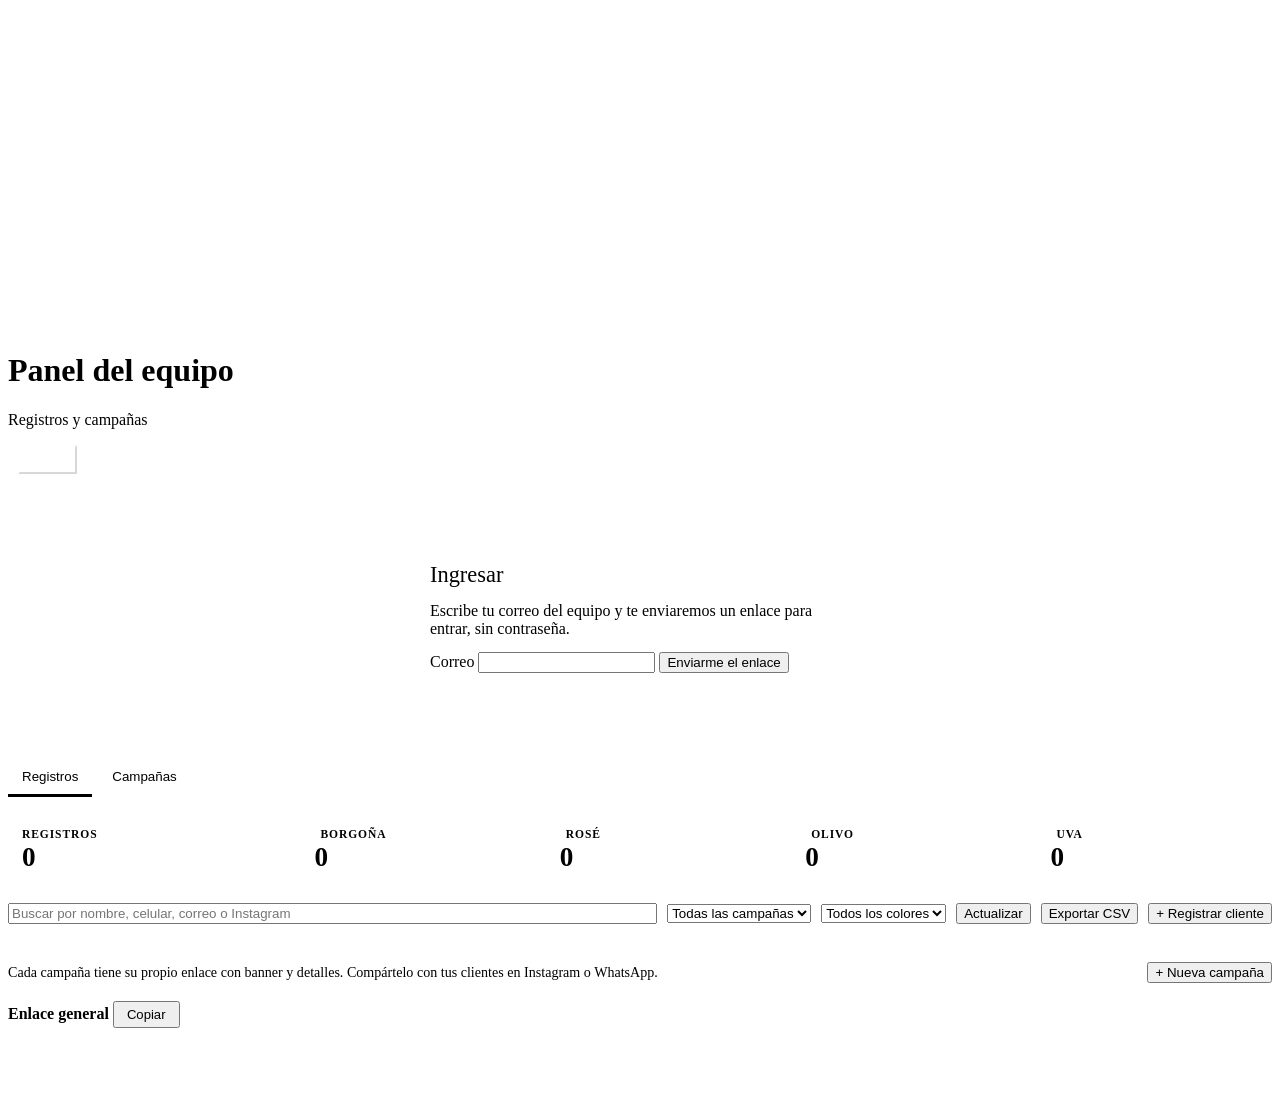
==== web/equipo/index.html @ 11a57d4a "Sitio de registro con campañas: formulario público y panel del equipo sobre Supabase Co-Authored-By:" ====
<!doctype html>
<html lang="es">
<head>
<meta charset="utf-8">
<meta name="viewport" content="width=device-width, initial-scale=1, viewport-fit=cover">
<meta name="robots" content="noindex">
<title>Panel Megalücuma</title>
<meta name="theme-color" content="#4c1825">
<link rel="icon" href="/assets/logo-blanco.png">
<link rel="preconnect" href="https://fonts.googleapis.com">
<link rel="preconnect" href="https://fonts.gstatic.com" crossorigin>
<link rel="stylesheet" href="https://fonts.googleapis.com/css2?family=Fraunces:opsz,wght@9..144,500;9..144,600&family=Nunito:wght@400;600;700;800&display=swap">
<link rel="stylesheet" href="/assets/estilos.css">
<style>
.brand-row .grow { flex: 1; min-width: 0; }
.brand-row .who { display: flex; gap: 10px; align-items: center; font-size: .85rem; color: #ead3cd; flex-wrap: wrap; }
.brand-row .who button { background: transparent; color: #fff; border-color: rgba(255,255,255,.45); padding: 5px 14px; font-size: .85rem; }
main.wrap { display: grid; gap: 20px; padding-block: 22px 48px; }

.login { max-width: 420px; margin: 40px auto; background: var(--surface); border: 1px solid var(--line); border-radius: 18px; padding: 26px; display: grid; gap: 14px; }
.login h2 { font-family: var(--f-display); font-weight: 500; margin: 0; font-size: 1.4rem; }
.login p { margin: 0; color: var(--muted); }

.tabs { display: flex; gap: 6px; border-bottom: 1px solid var(--line); }
.tabs button { border: none; border-radius: 0; background: transparent; padding: 10px 14px; color: var(--muted); border-bottom: 3px solid transparent; margin-bottom: -1px; }
.tabs button[aria-selected="true"] { color: var(--ink); border-bottom-color: var(--accent); }

.summary { display: grid; grid-template-columns: 1.2fr repeat(4, 1fr); gap: 10px; }
.stat { background: var(--surface); border: 1px solid var(--line); border-radius: var(--radius); padding: 12px 14px; display: grid; gap: 2px; min-width: 0; }
.stat .k { font-size: .72rem; text-transform: uppercase; letter-spacing: .08em; color: var(--muted); font-weight: 800; display: flex; align-items: center; gap: 6px; }
.stat .v { font-family: var(--f-display); font-size: 1.7rem; font-weight: 600; font-variant-numeric: tabular-nums; }
.stat.total { background: var(--chip); border-color: transparent; }
@media (max-width: 720px) { .summary { grid-template-columns: repeat(2, 1fr); } .stat.total { grid-column: 1 / -1; } }

.toolbar { display: flex; flex-wrap: wrap; gap: 10px; align-items: center; }
.toolbar .search { flex: 1 1 220px; min-width: 0; }
.toolbar select { width: auto; max-width: 100%; }
.count-line { color: var(--muted); font-size: .88rem; margin: 0; }

.list { display: grid; gap: 10px; }
.card {
  display: grid; grid-template-columns: 6px minmax(0, 1.4fr) minmax(0, 1fr) minmax(0, 1.2fr) auto; gap: 14px; align-items: center;
  background: var(--surface); border: 1px solid var(--line); border-radius: var(--radius); padding: 12px 14px 12px 0; overflow: hidden;
}
.card .stripe { align-self: stretch; margin-block: -12px; }
.card .name { font-weight: 800; font-size: 1.02rem; overflow-wrap: anywhere; }
.card .sub { color: var(--muted); font-size: .86rem; overflow-wrap: anywhere; }
.chips { display: flex; flex-wrap: wrap; gap: 6px; }
.chip { background: var(--chip); border-radius: 999px; padding: 2px 10px; font-size: .78rem; font-weight: 700; white-space: nowrap; display: inline-flex; align-items: center; gap: 4px; }
.chip.new { background: var(--accent); color: var(--accent-ink); }
.card .actions { display: flex; gap: 6px; flex-wrap: wrap; }
.card .actions button, .card .actions a { padding: 6px 14px; font-size: .85rem; }
@media (max-width: 760px) {
  .card { grid-template-columns: 6px minmax(0, 1fr); padding-right: 14px; }
  .card > :not(.stripe) { grid-column: 2; }
  .card .stripe { grid-row: 1 / span 4; }
}
.empty { text-align: center; padding: 40px 16px; background: var(--surface); border: 1px dashed var(--line); border-radius: var(--radius); display: grid; gap: 10px; justify-items: center; }
.empty h2 { font-family: var(--f-display); font-weight: 500; margin: 0; font-size: 1.35rem; }
.empty p { margin: 0; color: var(--muted); max-width: 48ch; }

.camp { grid-template-columns: 120px minmax(0, 1.5fr) minmax(0, 1fr) auto; padding: 12px 14px; }
.camp .thumb { width: 120px; aspect-ratio: 4 / 3; border-radius: 10px; object-fit: cover; background: var(--chip); display: block; }
.camp .link { font-family: ui-monospace, Menlo, Consolas, monospace; font-size: .8rem; color: var(--muted); overflow-wrap: anywhere; }
.btnlink { display: inline-flex; align-items: center; border: 1px solid var(--line); border-radius: 999px; color: var(--ink); text-decoration: none; font-weight: 700; }
.estado { font-weight: 800; font-size: .8rem; }
.estado.on { color: #3f7a3a; } .estado.off { color: var(--muted); }
@media (prefers-color-scheme: dark) { .estado.on { color: #9fd18f; } }
@media (max-width: 760px) { .camp { grid-template-columns: 1fr; } .camp .thumb { width: 100%; aspect-ratio: 16 / 9; } }

dialog { border: none; border-radius: 18px; padding: 0; width: min(680px, calc(100vw - 32px)); background: var(--surface); color: var(--ink); max-height: calc(100vh - 32px); }
dialog::backdrop { background: rgba(30, 10, 16, .55); }
.dlg-head { background: var(--borgona); color: #fff; padding: 16px 22px; display: flex; justify-content: space-between; align-items: center; gap: 12px; position: sticky; top: 0; z-index: 1; }
.dlg-head h2 { margin: 0; font-family: var(--f-display); font-weight: 500; font-size: 1.3rem; }
.dlg-head button { background: transparent; color: #fff; border-color: rgba(255,255,255,.4); padding: 4px 12px; }
form.fields { display: grid; grid-template-columns: 1fr 1fr; gap: 14px; padding: 20px 22px; }
@media (max-width: 560px) { form.fields { grid-template-columns: 1fr; } }
.dlg-foot { display: flex; justify-content: space-between; gap: 10px; flex-wrap: wrap; grid-column: 1 / -1; }
.dlg-foot .right { display: flex; gap: 8px; margin-left: auto; }
.hint { font-size: .82rem; color: var(--muted); margin: 0; }
.banner-prev { width: 100%; aspect-ratio: 16 / 9; object-fit: cover; border-radius: 12px; background: var(--chip); display: block; }
.check { display: flex; gap: 8px; align-items: center; font-weight: 700; }
.check input { width: 18px; height: 18px; accent-color: var(--borgona); }
.readonly-box { grid-column: 1 / -1; font-size: .85rem; color: var(--muted); background: var(--chip); border-radius: 10px; padding: 10px 12px; }
</style>
</head>
<body>
<header class="brand">
  <div class="wrap brand-row">
    <img class="logo" src="/assets/logo-blanco.png" alt="Megalücuma">
    <div class="grow">
      <h1>Panel del equipo</h1>
      <p>Registros y campañas</p>
    </div>
    <div class="who" id="who" hidden><span id="who-email"></span><button type="button" id="btn-salir">Salir</button></div>
  </div>
</header>

<main class="wrap">
  <div id="notice" class="notice" hidden></div>

  <!-- Ingreso -->
  <section class="login" id="v-login" hidden>
    <h2>Ingresar</h2>
    <p>Escribe tu correo del equipo y te enviaremos un enlace para entrar, sin contraseña.</p>
    <form id="f-login" class="field" novalidate>
      <label for="login-email">Correo</label>
      <input id="login-email" type="email" autocomplete="email" required>
      <p class="form-error" id="login-error" hidden></p>
      <button type="submit" class="primary" id="btn-login">Enviarme el enlace</button>
    </form>
    <p id="login-ok" hidden><strong>Revisa tu correo.</strong> Te enviamos un enlace para entrar. Ábrelo en este mismo dispositivo.</p>
  </section>

  <!-- Panel -->
  <section id="v-panel" hidden style="display:grid;gap:20px">
    <div class="tabs" role="tablist">
      <button type="button" role="tab" id="tab-registros" aria-selected="true">Registros</button>
      <button type="button" role="tab" id="tab-campanas" aria-selected="false">Campañas</button>
    </div>

    <div id="p-registros" style="display:grid;gap:18px">
      <section class="summary" aria-label="Resumen">
        <div class="stat total"><span class="k" id="s-total-k">Registros</span><span class="v" id="s-total">0</span></div>
        <div class="stat"><span class="k"><span class="dot" style="background:var(--borgona)"></span>Borgoña</span><span class="v" id="s-borgona">0</span></div>
        <div class="stat"><span class="k"><span class="dot" style="background:var(--rose)"></span>Rosé</span><span class="v" id="s-rose">0</span></div>
        <div class="stat"><span class="k"><span class="dot" style="background:var(--olivo)"></span>Olivo</span><span class="v" id="s-olivo">0</span></div>
        <div class="stat"><span class="k"><span class="dot" style="background:var(--uva)"></span>Uva</span><span class="v" id="s-uva">0</span></div>
      </section>
      <div class="toolbar">
        <input id="q" class="search" type="search" placeholder="Buscar por nombre, celular, correo o Instagram" aria-label="Buscar">
        <select id="f-campana" aria-label="Filtrar por campaña"><option value="">Todas las campañas</option></select>
        <select id="f-color" aria-label="Filtrar por color">
          <option value="">Todos los colores</option>
          <option value="borgona">Borgoña</option><option value="rose">Rosé</option><option value="olivo">Olivo</option><option value="uva">Uva</option>
        </select>
        <button type="button" class="ghost" id="btn-refrescar">Actualizar</button>
        <button type="button" class="ghost" id="btn-export">Exportar CSV</button>
        <button type="button" class="primary" id="btn-nuevo">+ Registrar cliente</button>
      </div>
      <p id="count-line" class="count-line" hidden></p>
      <div id="list" class="list"></div>
    </div>

    <div id="p-campanas" style="display:grid;gap:18px" hidden>
      <div class="toolbar">
        <p class="count-line" style="flex:1">Cada campaña tiene su propio enlace con banner y detalles. Compártelo con tus clientes en Instagram o WhatsApp.</p>
        <button type="button" class="primary" id="btn-nueva-camp">+ Nueva campaña</button>
      </div>
      <div class="notice"><strong>Enlace general</strong><span id="link-general" class="camp-link"></span> <button type="button" class="ghost" data-copy-general style="padding:4px 12px;font-size:.82rem">Copiar</button></div>
      <div id="camp-list" class="list"></div>
    </div>
  </section>
</main>

<!-- Ficha de cliente -->
<dialog id="dlg-cliente" aria-labelledby="dc-title">
  <div class="dlg-head"><h2 id="dc-title">Registrar cliente</h2><button type="button" data-close>Cerrar</button></div>
  <form class="fields" id="f-cliente" novalidate>
    <div class="field full"><label for="c-nombre">Nombre y apellido <span class="req">*</span></label><input id="c-nombre" required maxlength="120"></div>
    <div class="field"><label for="c-celular">Celular / WhatsApp</label><input id="c-celular" inputmode="tel" maxlength="30"></div>
    <div class="field"><label for="c-email">Correo</label><input id="c-email" type="email" maxlength="160"></div>
    <div class="field"><label for="c-instagram">Instagram</label><input id="c-instagram" maxlength="60"></div>
    <div class="field"><label for="c-ciudad">Ciudad / distrito</label><input id="c-ciudad" maxlength="120"></div>
    <div class="field"><label for="c-cumple">Cumpleaños</label><input id="c-cumple" type="date"></div>
    <div class="field"><label for="c-canal">¿Cómo nos conoció?</label><select id="c-canal"></select></div>
    <div class="field full"><label for="c-campana">Campaña</label><select id="c-campana"></select></div>
    <div class="field full"><span class="lbl">Color de agenda favorito</span><div class="pills" id="c-color"></div></div>
    <div class="field full"><span class="lbl">Productos que compró</span><div class="pills" id="c-productos"></div></div>
    <div class="field full"><label for="c-notas">Notas internas</label><textarea id="c-notas" maxlength="2000" placeholder="Pedidos especiales, preferencias, seguimiento…"></textarea></div>
    <div class="readonly-box" id="c-meta" hidden></div>
    <p class="form-error field full" id="c-error" hidden></p>
    <div class="dlg-foot">
      <button type="button" class="danger" id="c-borrar" hidden>Eliminar</button>
      <div class="right"><button type="button" class="ghost" data-close>Cancelar</button><button type="submit" class="primary" id="c-guardar">Guardar</button></div>
    </div>
  </form>
</dialog>

<!-- Campaña -->
<dialog id="dlg-camp" aria-labelledby="dk-title">
  <div class="dlg-head"><h2 id="dk-title">Nueva campaña</h2><button type="button" data-close>Cerrar</button></div>
  <form class="fields" id="f-camp" novalidate>
    <div class="field full"><label for="k-titulo">Título <span class="req">*</span></label><input id="k-titulo" maxlength="120" placeholder="Ej. Lanzamiento Agendas 2027"></div>
    <div class="field full"><label for="k-slug">Enlace <span class="req">*</span></label><input id="k-slug" maxlength="60" placeholder="agendas-2027" autocapitalize="off">
      <p class="hint" id="k-slug-hint"></p></div>
    <div class="field full"><label for="k-bajada">Frase corta debajo del título</label><input id="k-bajada" maxlength="300" placeholder="Ej. Regístrate y sé de las primeras en elegir tu color."></div>
    <div class="field full"><span class="lbl">Banner</span>
      <img id="k-banner-prev" class="banner-prev" alt="" hidden>
      <input id="k-banner" type="file" accept="image/jpeg,image/png,image/webp">
      <p class="hint">JPG, PNG o WebP de hasta 5 MB. Se ve mejor en formato vertical (4:5) o cuadrado.</p></div>
    <div class="field full"><label for="k-detalle">Detalles de la campaña</label><textarea id="k-detalle" maxlength="4000" style="min-height:120px" placeholder="Qué incluye, precios, fechas de entrega, sorteo, bases…"></textarea></div>
    <div class="field full"><span class="lbl">Color de la portada</span>
      <div class="pills" id="k-tema">
        <label><input type="radio" name="tema" value="borgona" checked><span class="dot" style="background:var(--borgona)"></span>Borgoña</label>
        <label><input type="radio" name="tema" value="rose"><span class="dot" style="background:var(--rose)"></span>Rosé</label>
        <label><input type="radio" name="tema" value="olivo"><span class="dot" style="background:var(--olivo)"></span>Olivo</label>
        <label><input type="radio" name="tema" value="uva"><span class="dot" style="background:var(--uva)"></span>Uva</label>
      </div></div>
    <div class="field"><label for="k-boton">Texto del botón</label><input id="k-boton" maxlength="40" placeholder="Registrarme"></div>
    <div class="field"><label for="k-cierra">Cierra el</label><input id="k-cierra" type="date"></div>
    <div class="field full"><label for="k-gracias">Mensaje al terminar</label><input id="k-gracias" maxlength="500" placeholder="Ya eres parte de la comunidad Megalücuma…"></div>
    <label class="check field full" for="k-activa"><input type="checkbox" id="k-activa" checked> Campaña activa (visible en su enlace)</label>
    <p class="form-error field full" id="k-error" hidden></p>
    <div class="dlg-foot">
      <button type="button" class="danger" id="k-borrar" hidden>Eliminar campaña</button>
      <div class="right"><button type="button" class="ghost" data-close>Cancelar</button><button type="submit" class="primary" id="k-guardar">Guardar campaña</button></div>
    </div>
  </form>
</dialog>

<div id="toast" class="toast" role="status" hidden></div>

<script src="/assets/config.js"></script>
<script src="/assets/supabase.js"></script>
<script>
const sb = supabase.createClient(MLU_CONFIG.url, MLU_CONFIG.key);
const $ = (s) => document.querySelector(s);
const COLORES = { borgona: ["Borgoña", "var(--borgona)"], rose: ["Rosé", "var(--rose)"], olivo: ["Olivo", "var(--olivo)"], uva: ["Uva", "var(--uva)"] };
const CANALES = ["Instagram", "Página web", "WhatsApp", "Feria / evento", "Parroquia / grupo", "Recomendación", "Otro"];
const PRODUCTOS = ["Agenda", "Journal", "Cuaderno", "Stickers", "Marcadores", "Otro"];
const ORIGEN = location.origin;

let clientes = [], campanas = [], editCliente = null, editCamp = null, bannerFile = null, confirmar = false;

const esc = (s) => String(s ?? "").replace(/[&<>"']/g, (c) => ({ "&": "&amp;", "<": "&lt;", ">": "&gt;", '"': "&quot;", "'": "&#39;" }[c]));
const v = (id) => $("#" + id).value.trim() || null;
function toast(m) { const t = $("#toast"); t.textContent = m; t.hidden = false; clearTimeout(toast.h); toast.h = setTimeout(() => (t.hidden = true), 2600); }
function notice(html) { $("#notice").innerHTML = html; $("#notice").hidden = !html; }
function fecha(iso, opts = { day: "numeric", month: "long" }) { if (!iso) return ""; const [y, m, d] = iso.slice(0, 10).split("-").map(Number); return new Date(y, m - 1, d).toLocaleDateString("es-PE", opts); }
const linkCamp = (c) => `${ORIGEN}/c/${c.slug}`;
async function copiar(texto) {
  try { await navigator.clipboard.writeText(texto); toast("Enlace copiado"); }
  catch { window.prompt("Copia el enlace:", texto); }
}

// ---------- Opciones de formularios ----------
$("#c-canal").innerHTML = '<option value="">Sin indicar</option>' + CANALES.map((c) => `<option>${c}</option>`).join("");
$("#c-color").innerHTML = Object.entries(COLORES).map(([k, [n, c]]) => `<label><input type="radio" name="ccolor" value="${k}"><span class="dot" style="background:${c}"></span>${n}</label>`).join("") + '<label><input type="radio" name="ccolor" value=""> Sin indicar</label>';
$("#c-productos").innerHTML = PRODUCTOS.map((p, i) => `<label><input type="checkbox" id="c-prod-${i}" value="${p}">${p}</label>`).join("");
$("#link-general").textContent = " " + ORIGEN + "/";

// ---------- Sesión ----------
async function arrancar() {
  const { data: { session } } = await sb.auth.getSession();
  if (!session) { mostrarLogin(); return; }
  $("#who").hidden = false; $("#who-email").textContent = session.user.email;
  const { data: eq, error } = await sb.from("equipo").select("email").limit(1);
  if (error || !eq?.length) {
    $("#v-login").hidden = true; $("#v-panel").hidden = true;
    notice(`<strong>Tu correo no tiene acceso</strong>${esc(session.user.email)} no está en la lista del equipo. Pide a quien administra el panel que te agregue y vuelve a entrar.`);
    return;
  }
  notice(""); $("#v-login").hidden = true; $("#v-panel").hidden = false;
  await cargarTodo();
}
function mostrarLogin() { $("#who").hidden = true; $("#v-panel").hidden = true; $("#v-login").hidden = false; }

$("#f-login").addEventListener("submit", async (ev) => {
  ev.preventDefault();
  const email = $("#login-email").value.trim().toLowerCase();
  const err = $("#login-error");
  if (!/^[^\s@]+@[^\s@]+\.[^\s@]+$/.test(email)) { err.textContent = "Escribe un correo válido."; err.hidden = false; return; }
  err.hidden = true; $("#btn-login").disabled = true;
  const { error } = await sb.auth.signInWithOtp({ email, options: { emailRedirectTo: ORIGEN + "/equipo" } });
  $("#btn-login").disabled = false;
  if (error) { err.textContent = error.status === 429 ? "Se enviaron muchos enlaces seguidos. Espera unos minutos e inténtalo otra vez." : "No se pudo enviar el enlace. Inténtalo otra vez."; err.hidden = false; return; }
  $("#f-login").hidden = true; $("#login-ok").hidden = false;
});
$("#btn-salir").addEventListener("click", async () => { await sb.auth.signOut(); location.reload(); });
sb.auth.onAuthStateChange((evt) => { if (evt === "SIGNED_IN" && $("#v-panel").hidden) arrancar(); });

// ---------- Datos ----------
async function cargarTodo() {
  const [k, c] = await Promise.all([
    sb.from("campanas").select("*").order("creado", { ascending: false }),
    sb.from("clientes").select("*").order("creado", { ascending: false }).limit(5000),
  ]);
  if (k.error || c.error) { notice("<strong>No se pudieron cargar los datos</strong>Revisa tu conexión y pulsa Actualizar."); return; }
  campanas = k.data; clientes = c.data;
  const opts = campanas.map((x) => `<option value="${x.id}">${esc(x.titulo)}</option>`).join("");
  const fc = $("#f-campana").value;
  $("#f-campana").innerHTML = '<option value="">Todas las campañas</option><option value="ninguna">Sin campaña (enlace general)</option>' + opts;
  $("#f-campana").value = [...$("#f-campana").options].some((o) => o.value === fc) ? fc : "";
  $("#c-campana").innerHTML = '<option value="">Sin campaña</option>' + opts;
  renderClientes(); renderCampanas();
}
$("#btn-refrescar").addEventListener("click", async () => { await cargarTodo(); toast("Actualizado"); });
document.addEventListener("visibilitychange", () => { if (!document.hidden && !$("#v-panel").hidden) cargarTodo(); });

// ---------- Pestañas ----------
function tab(cual) {
  $("#tab-registros").setAttribute("aria-selected", cual === "r");
  $("#tab-campanas").setAttribute("aria-selected", cual === "k");
  $("#p-registros").hidden = cual !== "r"; $("#p-campanas").hidden = cual !== "k";
}
$("#tab-registros").addEventListener("click", () => tab("r"));
$("#tab-campanas").addEventListener("click", () => tab("k"));

// ---------- Registros ----------
function filtrados() {
  const q = $("#q").value.trim().toLowerCase(), fk = $("#f-campana").value, fc = $("#f-color").value;
  return clientes.filter((c) =>
    (!fk || (fk === "ninguna" ? !c.campana_id : c.campana_id === fk)) && (!fc || c.color === fc) &&
    (!q || [c.nombre, c.celular, c.email, c.instagram, c.ciudad].some((x) => String(x || "").toLowerCase().includes(q))));
}
function renderClientes() {
  const fk = $("#f-campana").value;
  const base = clientes.filter((c) => !fk || (fk === "ninguna" ? !c.campana_id : c.campana_id === fk));
  $("#s-total").textContent = base.length;
  $("#s-total-k").textContent = fk ? "Registros en esta campaña" : "Registros en total";
  for (const k of Object.keys(COLORES)) $("#s-" + k).textContent = base.filter((c) => c.color === k).length;
  const rows = filtrados(), list = $("#list"), cl = $("#count-line");
  if (!clientes.length) {
    cl.hidden = true;
    list.innerHTML = `<div class="empty"><h2>Aún no hay registros</h2><p>Cuando alguien llene el formulario aparecerá aquí, con su campaña, color favorito y datos de contacto. Comparte el enlace desde la pestaña Campañas, o registra a alguien con “+ Registrar cliente”.</p></div>`;
    return;
  }
  cl.hidden = false;
  cl.textContent = rows.length === clientes.length ? `${clientes.length} registros` : `Mostrando ${rows.length} de ${clientes.length} registros`;
  if (!rows.length) { list.innerHTML = `<div class="empty"><h2>Nadie coincide</h2><p>Prueba con otra búsqueda o quita los filtros.</p></div>`; return; }
  const hace7 = Date.now() - 7 * 864e5;
  const nombreCamp = Object.fromEntries(campanas.map((k) => [k.id, k.titulo]));
  list.innerHTML = rows.map((c) => {
    const col = COLORES[c.color];
    const contacto = [c.celular, c.instagram].filter(Boolean).map(esc).join(" · ") || "Sin contacto";
    const lineas = [c.email, c.ciudad].filter(Boolean).map(esc).join(" · ");
    const chips = [
      new Date(c.creado).getTime() > hace7 ? '<span class="chip new">Nuevo</span>' : "",
      c.campana_id && nombreCamp[c.campana_id] ? `<span class="chip">${esc(nombreCamp[c.campana_id])}</span>` : "",
      col ? `<span class="chip"><span class="dot" style="background:${col[1]};width:8px;height:8px"></span>${col[0]}</span>` : "",
      ...(c.productos || []).map((p) => `<span class="chip">${esc(p)}</span>`),
    ].join("");
    return `<article class="card">
      <span class="stripe" style="background:${col ? col[1] : "var(--line)"}"></span>
      <div style="min-width:0"><div class="name">${esc(c.nombre)}</div><div class="sub">${contacto}</div></div>
      <div style="min-width:0"><div class="sub">${lineas}</div><div class="sub">${c.origen === "formulario" ? "Llenó el formulario" : "Registrado por el equipo"} · ${fecha(c.creado, { day: "numeric", month: "short" })}${c.cumple ? " · 🎂 " + fecha(c.cumple) : ""}</div></div>
      <div class="chips">${chips}</div>
      <div class="actions"><button type="button" data-cliente="${c.id}">Ver / editar</button></div>
    </article>`;
  }).join("");
}
["#q", "#f-campana", "#f-color"].forEach((s) => $(s).addEventListener("input", renderClientes));
$("#list").addEventListener("click", (e) => { const id = e.target.closest("[data-cliente]")?.dataset.cliente; if (id) abrirCliente(clientes.find((c) => c.id === id)); });
$("#btn-nuevo").addEventListener("click", () => abrirCliente(null));

function abrirCliente(c) {
  editCliente = c; confirmar = false;
  $("#dc-title").textContent = c ? c.nombre : "Registrar cliente";
  for (const k of ["nombre", "celular", "email", "instagram", "ciudad", "cumple", "canal", "notas"]) $("#c-" + k).value = c?.[k] || "";
  $("#c-campana").value = c?.campana_id || ($("#f-campana").value !== "ninguna" ? $("#f-campana").value : "");
  const r = document.querySelector(`#c-color input[value="${c?.color || ""}"]`); if (r) r.checked = true;
  document.querySelectorAll("#c-productos input").forEach((i) => (i.checked = (c?.productos || []).includes(i.value)));
  $("#c-meta").hidden = !c;
  if (c) $("#c-meta").textContent = `${c.origen === "formulario" ? "Se registró por el formulario" : "Registrado por el equipo"} el ${fecha(c.creado, { day: "numeric", month: "long", year: "numeric" })}. Novedades: ${c.acepta_novedades ? "sí acepta" : "no acepta"}. Uso de datos: ${c.acepta_datos ? "autorizado" : "no indicado"}.`;
  $("#c-error").hidden = true; $("#c-borrar").hidden = !c; $("#c-borrar").textContent = "Eliminar";
  $("#dlg-cliente").showModal();
}
$("#f-cliente").addEventListener("submit", async (ev) => {
  ev.preventDefault();
  const err = $("#c-error"), nombre = v("c-nombre");
  if (!nombre || nombre.length < 2) { err.textContent = "Escribe el nombre del cliente."; err.hidden = false; return; }
  const fila = {
    nombre, celular: v("c-celular"), email: v("c-email"), instagram: v("c-instagram"), ciudad: v("c-ciudad"),
    cumple: v("c-cumple"), canal: v("c-canal"), notas: v("c-notas"), campana_id: v("c-campana"),
    color: document.querySelector("#c-color input:checked")?.value || null,
    productos: [...document.querySelectorAll("#c-productos input:checked")].map((i) => i.value),
  };
  $("#c-guardar").disabled = true;
  const { error } = editCliente
    ? await sb.from("clientes").update(fila).eq("id", editCliente.id)
    : await sb.from("clientes").insert({ ...fila, origen: "equipo" });
  $("#c-guardar").disabled = false;
  if (error) { err.textContent = "No se pudo guardar. Revisa los datos e inténtalo otra vez."; err.hidden = false; return; }
  $("#dlg-cliente").close(); toast(editCliente ? "Cambios guardados" : "Cliente registrado"); cargarTodo();
});
$("#c-borrar").addEventListener("click", async () => {
  if (!confirmar) { confirmar = true; $("#c-borrar").textContent = "¿Seguro? Sí, eliminar"; return; }
  const { error } = await sb.from("clientes").delete().eq("id", editCliente.id);
  if (error) { $("#c-error").textContent = "No se pudo eliminar."; $("#c-error").hidden = false; return; }
  $("#dlg-cliente").close(); toast("Registro eliminado"); cargarTodo();
});

$("#btn-export").addEventListener("click", () => {
  const rows = filtrados();
  const nombreCamp = Object.fromEntries(campanas.map((k) => [k.id, k.titulo]));
  const cols = [["Fecha", (c) => c.creado.slice(0, 10)], ["Nombre", (c) => c.nombre], ["Celular", (c) => c.celular], ["Correo", (c) => c.email],
    ["Instagram", (c) => c.instagram], ["Ciudad", (c) => c.ciudad], ["Cumpleaños", (c) => c.cumple], ["Cómo nos conoció", (c) => c.canal],
    ["Color", (c) => COLORES[c.color]?.[0]], ["Campaña", (c) => nombreCamp[c.campana_id]], ["Productos", (c) => (c.productos || []).join("; ")],
    ["Acepta novedades", (c) => (c.acepta_novedades ? "Sí" : "No")], ["Origen", (c) => c.origen], ["Notas", (c) => c.notas]];
  const cell = (x) => `"${String(x ?? "").replace(/"/g, '""')}"`;
  const csv = "﻿" + [cols.map((c) => cell(c[0])).join(",")].concat(rows.map((r) => cols.map((c) => cell(c[1](r))).join(","))).join("\r\n");
  const a = document.createElement("a");
  a.href = URL.createObjectURL(new Blob([csv], { type: "text/csv;charset=utf-8" }));
  a.download = `registros-megalucuma-${new Date().toISOString().slice(0, 10)}.csv`;
  a.click(); setTimeout(() => URL.revokeObjectURL(a.href), 1000);
});

// ---------- Campañas ----------
function renderCampanas() {
  const el = $("#camp-list");
  if (!campanas.length) {
    el.innerHTML = `<div class="empty"><h2>Crea tu primera campaña</h2><p>Por ejemplo “Lanzamiento Agendas 2027”: sube un banner, escribe los detalles y obtén un enlace propio para compartir en Instagram o WhatsApp.</p></div>`;
    return;
  }
  const hoy = new Date().toISOString().slice(0, 10);
  el.innerHTML = campanas.map((k) => {
    const n = clientes.filter((c) => c.campana_id === k.id).length;
    const vencida = k.cierra && k.cierra < hoy;
    const estado = !k.activa ? '<span class="estado off">Pausada</span>' : vencida ? '<span class="estado off">Cerrada</span>' : '<span class="estado on">● Activa</span>';
    return `<article class="card camp">
      ${k.banner_url ? `<img class="thumb" src="${esc(k.banner_url)}" alt="">` : `<div class="thumb" style="background:${COLORES[k.tema][1]}"></div>`}
      <div style="min-width:0"><div class="name">${esc(k.titulo)}</div><div class="link">${esc(linkCamp(k))}</div><div>${estado}${k.cierra ? ` <span class="sub">· cierra el ${fecha(k.cierra)}</span>` : ""}</div></div>
      <div><div class="stat" style="border:none;padding:0;background:none"><span class="k">Registros</span><span class="v">${n}</span></div></div>
      <div class="actions">
        <button type="button" data-copy="${k.id}">Copiar enlace</button>
        <a class="btnlink" href="/c/${esc(k.slug)}" target="_blank" rel="noopener">Ver página</a>
        <button type="button" data-ver="${k.id}">Ver registros</button>
        <button type="button" data-camp="${k.id}">Editar</button>
      </div>
    </article>`;
  }).join("");
}
$("#camp-list").addEventListener("click", (e) => {
  const t = e.target.closest("button"); if (!t) return;
  const k = campanas.find((x) => x.id === (t.dataset.copy || t.dataset.ver || t.dataset.camp));
  if (!k) return;
  if (t.dataset.copy) copiar(linkCamp(k));
  if (t.dataset.ver) { $("#f-campana").value = k.id; renderClientes(); tab("r"); }
  if (t.dataset.camp) abrirCamp(k);
});
document.querySelector("[data-copy-general]").addEventListener("click", () => copiar(ORIGEN + "/"));
$("#btn-nueva-camp").addEventListener("click", () => abrirCamp(null));

const slugify = (s) => s.normalize("NFD").replace(/[̀-ͯ]/g, "").toLowerCase().replace(/[^a-z0-9]+/g, "-").replace(/^-+|-+$/g, "").slice(0, 60);
let slugTocado = false;
function hintSlug() { const s = $("#k-slug").value; $("#k-slug-hint").textContent = s ? `${ORIGEN}/c/${s}` : ""; }
$("#k-titulo").addEventListener("input", () => { if (!slugTocado && !editCamp) { $("#k-slug").value = slugify($("#k-titulo").value); hintSlug(); } });
$("#k-slug").addEventListener("input", () => { slugTocado = true; $("#k-slug").value = slugify($("#k-slug").value.replace(/-$/, "")) + ($("#k-slug").value.endsWith("-") ? "-" : ""); hintSlug(); });
$("#k-banner").addEventListener("change", () => {
  bannerFile = $("#k-banner").files[0] || null;
  if (bannerFile && bannerFile.size > 5 * 1024 * 1024) { $("#k-error").textContent = "El banner pesa más de 5 MB. Usa una imagen más liviana."; $("#k-error").hidden = false; bannerFile = null; $("#k-banner").value = ""; return; }
  if (bannerFile) { $("#k-banner-prev").src = URL.createObjectURL(bannerFile); $("#k-banner-prev").hidden = false; }
});

function abrirCamp(k) {
  editCamp = k; bannerFile = null; slugTocado = false; confirmar = false;
  $("#dk-title").textContent = k ? "Editar campaña" : "Nueva campaña";
  $("#k-titulo").value = k?.titulo || ""; $("#k-slug").value = k?.slug || ""; $("#k-bajada").value = k?.bajada || "";
  $("#k-detalle").value = k?.detalle || ""; $("#k-boton").value = k?.boton || ""; $("#k-cierra").value = k?.cierra || "";
  $("#k-gracias").value = k?.mensaje_gracias || ""; $("#k-activa").checked = k ? k.activa : true;
  document.querySelector(`#k-tema input[value="${k?.tema || "borgona"}"]`).checked = true;
  $("#k-banner").value = ""; $("#k-banner-prev").hidden = !k?.banner_url; if (k?.banner_url) $("#k-banner-prev").src = k.banner_url;
  $("#k-error").hidden = true; $("#k-borrar").hidden = !k; $("#k-borrar").textContent = "Eliminar campaña";
  hintSlug(); $("#dlg-camp").showModal();
}
$("#f-camp").addEventListener("submit", async (ev) => {
  ev.preventDefault();
  const err = $("#k-error"), fail = (m) => { err.textContent = m; err.hidden = false; $("#k-guardar").disabled = false; };
  const titulo = v("k-titulo"), slug = $("#k-slug").value.replace(/-+$/, "");
  if (!titulo || titulo.length < 2) return fail("Escribe un título para la campaña.");
  if (!slug) return fail("Escribe el enlace de la campaña (solo letras, números y guiones).");
  $("#k-guardar").disabled = true; err.hidden = true;
  let banner_url = editCamp?.banner_url || null;
  if (bannerFile) {
    const ext = { "image/jpeg": "jpg", "image/png": "png", "image/webp": "webp" }[bannerFile.type] || "jpg";
    const path = `${slug}-${Date.now()}.${ext}`;
    const up = await sb.storage.from("banners").upload(path, bannerFile, { contentType: bannerFile.type, cacheControl: "31536000" });
    if (up.error) return fail("No se pudo subir el banner. Prueba con otra imagen.");
    banner_url = sb.storage.from("banners").getPublicUrl(path).data.publicUrl;
  }
  const fila = {
    titulo, slug, bajada: v("k-bajada"), detalle: v("k-detalle"), boton: v("k-boton"), cierra: v("k-cierra"),
    mensaje_gracias: v("k-gracias"), activa: $("#k-activa").checked, banner_url,
    tema: document.querySelector("#k-tema input:checked").value,
  };
  const { error } = editCamp ? await sb.from("campanas").update(fila).eq("id", editCamp.id) : await sb.from("campanas").insert(fila);
  if (error) return fail(error.code === "23505" ? "Ya existe una campaña con ese enlace. Cambia el enlace." : "No se pudo guardar la campaña. Revisa los datos.");
  $("#k-guardar").disabled = false; $("#dlg-camp").close();
  toast(editCamp ? "Campaña actualizada" : "Campaña creada"); cargarTodo();
});
$("#k-borrar").addEventListener("click", async () => {
  if (!confirmar) { confirmar = true; $("#k-borrar").textContent = "¿Seguro? Los registros se conservan"; return; }
  const { error } = await sb.from("campanas").delete().eq("id", editCamp.id);
  if (error) { $("#k-error").textContent = "No se pudo eliminar."; $("#k-error").hidden = false; return; }
  $("#dlg-camp").close(); toast("Campaña eliminada"); cargarTodo();
});

document.querySelectorAll("[data-close]").forEach((b) => b.addEventListener("click", () => b.closest("dialog").close()));
arrancar();
</script>
</body>
</html>
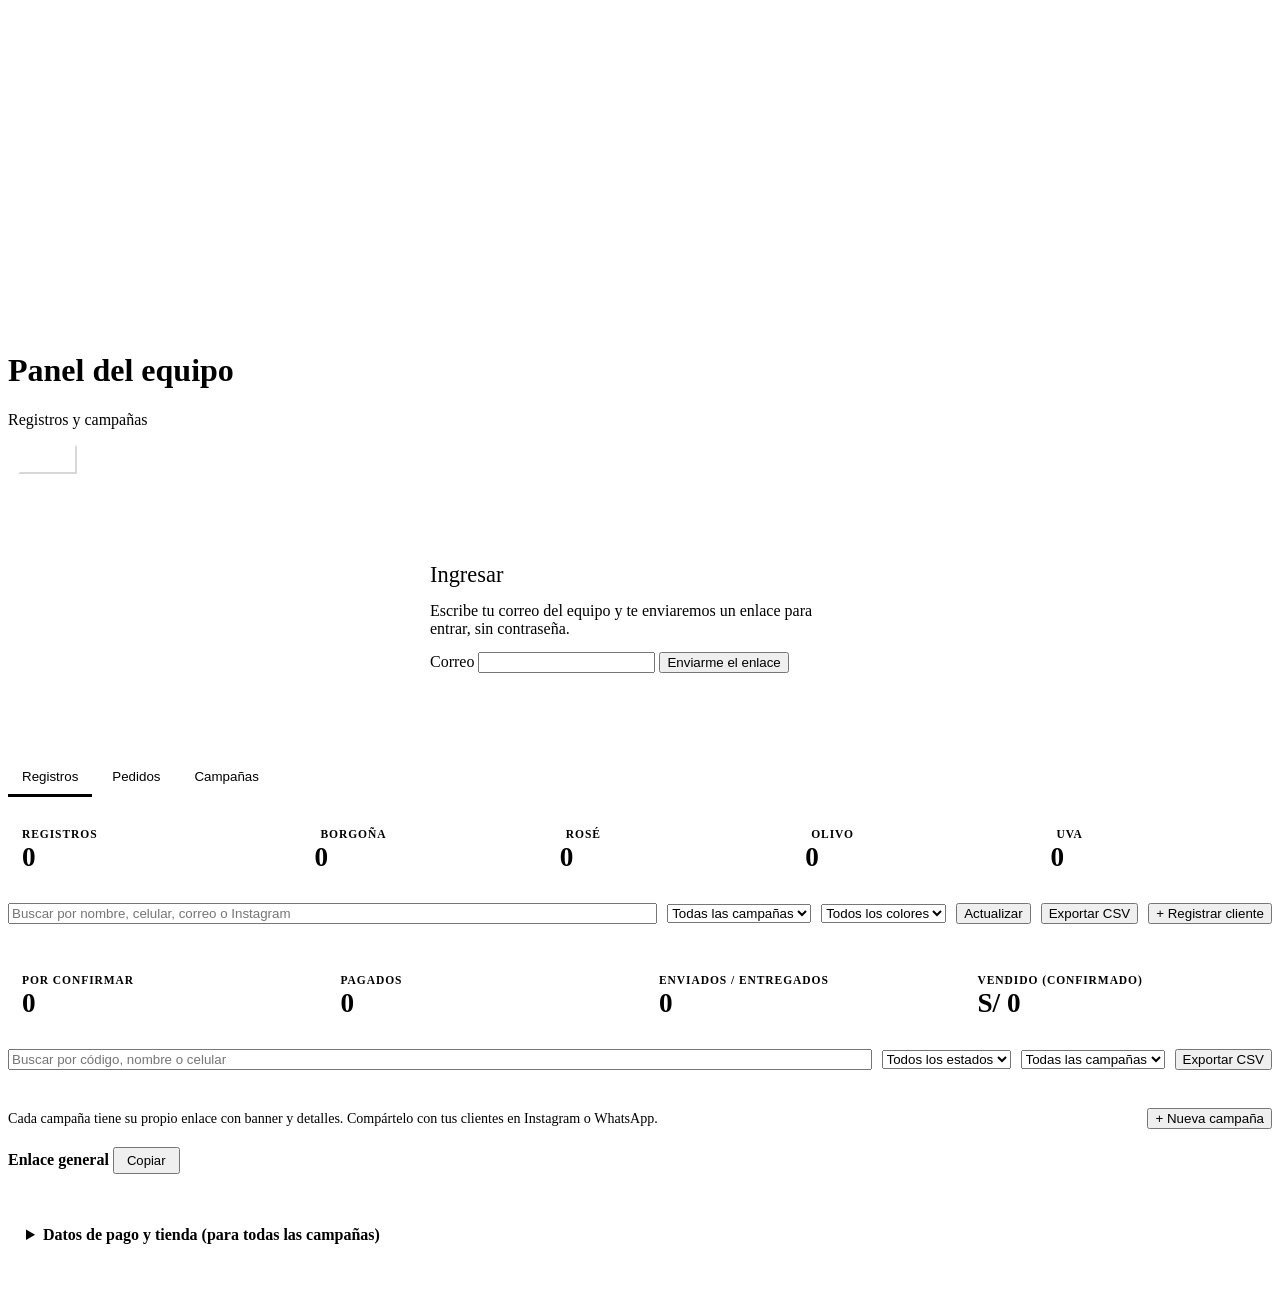
==== commit 414a15a3: "Ventas por Yape/Plin: pedidos con comprobante, productos por campaña, botón a la tienda y pestaña Pe" ====
--- a/web/equipo/index.html
+++ b/web/equipo/index.html
@@ -81,6 +81,23 @@
 .banner-prev { width: 100%; aspect-ratio: 16 / 9; object-fit: cover; border-radius: 12px; background: var(--chip); display: block; }
 .check { display: flex; gap: 8px; align-items: center; font-weight: 700; }
 .check input { width: 18px; height: 18px; accent-color: var(--borgona); }
+.ped { grid-template-columns: 6px minmax(0, 1fr) minmax(0, 1.2fr) auto; }
+.ped .cod { font-family: ui-monospace, Menlo, Consolas, monospace; font-weight: 800; letter-spacing: .08em; }
+.ped .monto { font-family: var(--f-display); font-size: 1.3rem; font-weight: 600; font-variant-numeric: tabular-nums; }
+.ped select { width: auto; padding: 6px 10px; font-weight: 700; }
+.ped .items { font-size: .88rem; overflow-wrap: anywhere; }
+.estado-por_confirmar { background: #b7791f; } .estado-pagado { background: #3f7a3a; } .estado-enviado { background: var(--uva); }
+.estado-entregado { background: var(--olivo); } .estado-cancelado { background: var(--line); }
+.prod-row { display: grid; grid-template-columns: minmax(0, 1fr) 110px auto auto; gap: 8px; align-items: center; }
+.prod-row button { padding: 6px 12px; font-size: .82rem; }
+.prod-row label { font-size: .82rem; font-weight: 700; display: flex; gap: 6px; align-items: center; white-space: nowrap; }
+.prod-row label input { width: auto; }
+@media (max-width: 560px) { .prod-row { grid-template-columns: 1fr 1fr; } }
+.ajustes { background: var(--surface); border: 1px solid var(--line); border-radius: var(--radius); padding: 16px 18px; }
+.ajustes summary { cursor: pointer; font-weight: 800; }
+.ajustes form { display: grid; grid-template-columns: 1fr 1fr; gap: 12px; margin-top: 14px; }
+@media (max-width: 560px) { .ajustes form { grid-template-columns: 1fr; } }
+.comp-img { max-width: 100%; max-height: 70vh; display: block; margin: 0 auto; border-radius: 10px; }
 .readonly-box { grid-column: 1 / -1; font-size: .85rem; color: var(--muted); background: var(--chip); border-radius: 10px; padding: 10px 12px; }
 </style>
 </head>
@@ -116,6 +133,7 @@
   <section id="v-panel" hidden style="display:grid;gap:20px">
     <div class="tabs" role="tablist">
       <button type="button" role="tab" id="tab-registros" aria-selected="true">Registros</button>
+      <button type="button" role="tab" id="tab-pedidos" aria-selected="false">Pedidos <span id="badge-ped"></span></button>
       <button type="button" role="tab" id="tab-campanas" aria-selected="false">Campañas</button>
     </div>
 
@@ -142,6 +160,25 @@
       <div id="list" class="list"></div>
     </div>
 
+    <div id="p-pedidos" style="display:grid;gap:18px" hidden>
+      <section class="summary" aria-label="Resumen de pedidos" style="grid-template-columns:repeat(4,minmax(0,1fr))">
+        <div class="stat total"><span class="k">Por confirmar</span><span class="v" id="sp-pend">0</span></div>
+        <div class="stat"><span class="k">Pagados</span><span class="v" id="sp-pag">0</span></div>
+        <div class="stat"><span class="k">Enviados / entregados</span><span class="v" id="sp-env">0</span></div>
+        <div class="stat"><span class="k">Vendido (confirmado)</span><span class="v" id="sp-total">S/ 0</span></div>
+      </section>
+      <div class="toolbar">
+        <input id="pq" class="search" type="search" placeholder="Buscar por código, nombre o celular" aria-label="Buscar pedidos">
+        <select id="pf-estado" aria-label="Filtrar por estado">
+          <option value="">Todos los estados</option><option value="por_confirmar">Por confirmar</option><option value="pagado">Pagado</option>
+          <option value="enviado">Enviado</option><option value="entregado">Entregado</option><option value="cancelado">Cancelado</option>
+        </select>
+        <select id="pf-campana" aria-label="Filtrar por campaña"><option value="">Todas las campañas</option></select>
+        <button type="button" class="ghost" id="btn-export-ped">Exportar CSV</button>
+      </div>
+      <div id="ped-list" class="list"></div>
+    </div>
+
     <div id="p-campanas" style="display:grid;gap:18px" hidden>
       <div class="toolbar">
         <p class="count-line" style="flex:1">Cada campaña tiene su propio enlace con banner y detalles. Compártelo con tus clientes en Instagram o WhatsApp.</p>
@@ -149,6 +186,18 @@
       </div>
       <div class="notice"><strong>Enlace general</strong><span id="link-general" class="camp-link"></span> <button type="button" class="ghost" data-copy-general style="padding:4px 12px;font-size:.82rem">Copiar</button></div>
       <div id="camp-list" class="list"></div>
+      <details class="ajustes" id="ajustes-box">
+        <summary>Datos de pago y tienda (para todas las campañas)</summary>
+        <form id="f-ajustes" novalidate>
+          <div class="field"><label for="a-yape">Número de Yape</label><input id="a-yape" inputmode="tel" maxlength="20"></div>
+          <div class="field"><label for="a-plin">Número de Plin</label><input id="a-plin" inputmode="tel" maxlength="20"></div>
+          <div class="field"><label for="a-titular">Titular (como aparece al pagar)</label><input id="a-titular" maxlength="120"></div>
+          <div class="field"><label for="a-wa">WhatsApp para pedidos (con 51)</label><input id="a-wa" inputmode="tel" maxlength="20" placeholder="51991807370"></div>
+          <div class="field full"><label for="a-tienda">Link de la tienda web (por defecto)</label><input id="a-tienda" type="url" maxlength="500" placeholder="https://www.megalucuma.com/..."></div>
+          <p class="form-error field full" id="a-error" hidden></p>
+          <div class="field full" style="justify-items:end"><button type="submit" class="primary" id="a-guardar">Guardar datos</button></div>
+        </form>
+      </details>
     </div>
   </section>
 </main>
@@ -200,6 +249,12 @@
     <div class="field"><label for="k-boton">Texto del botón</label><input id="k-boton" maxlength="40" placeholder="Registrarme"></div>
     <div class="field"><label for="k-cierra">Cierra el</label><input id="k-cierra" type="date"></div>
     <div class="field full"><label for="k-gracias">Mensaje al terminar</label><input id="k-gracias" maxlength="500" placeholder="Ya eres parte de la comunidad Megalücuma…"></div>
+    <div class="field full"><label for="k-tienda">Link de compra en la web</label><input id="k-tienda" type="url" maxlength="500" placeholder="https://www.megalucuma.com/... (si lo dejas vacío usa el general)"></div>
+    <label class="check field full" for="k-venta"><input type="checkbox" id="k-venta"> Vender por Yape / Plin en esta campaña</label>
+    <div class="field full" id="k-prod-box"><span class="lbl">Productos y precios (S/)</span>
+      <div id="k-productos" style="display:grid;gap:8px"></div>
+      <div><button type="button" class="ghost" id="k-add-prod" style="padding:6px 14px;font-size:.85rem">+ Agregar producto</button></div>
+      <p class="hint">Marca “Elige color” si el cliente debe escoger Borgoña, Rosé, Olivo o Uva.</p></div>
     <label class="check field full" for="k-activa"><input type="checkbox" id="k-activa" checked> Campaña activa (visible en su enlace)</label>
     <p class="form-error field full" id="k-error" hidden></p>
     <div class="dlg-foot">
@@ -207,6 +262,11 @@
       <div class="right"><button type="button" class="ghost" data-close>Cancelar</button><button type="submit" class="primary" id="k-guardar">Guardar campaña</button></div>
     </div>
   </form>
+</dialog>
+
+<dialog id="dlg-comp" aria-labelledby="dp-title">
+  <div class="dlg-head"><h2 id="dp-title">Comprobante</h2><button type="button" data-close>Cerrar</button></div>
+  <div style="padding:18px 22px;display:grid;gap:12px" id="dp-body"></div>
 </dialog>
 
 <div id="toast" class="toast" role="status" hidden></div>
@@ -221,7 +281,7 @@
 const PRODUCTOS = ["Agenda", "Journal", "Cuaderno", "Stickers", "Marcadores", "Otro"];
 const ORIGEN = location.origin;
 
-let clientes = [], campanas = [], editCliente = null, editCamp = null, bannerFile = null, confirmar = false;
+let pedidos = [], ajustes = {}, clientes = [], campanas = [], editCliente = null, editCamp = null, bannerFile = null, confirmar = false;
 
 const esc = (s) => String(s ?? "").replace(/[&<>"']/g, (c) => ({ "&": "&amp;", "<": "&lt;", ">": "&gt;", '"': "&quot;", "'": "&#39;" }[c]));
 const v = (id) => $("#" + id).value.trim() || null;
@@ -272,18 +332,23 @@
 
 // ---------- Datos ----------
 async function cargarTodo() {
-  const [k, c] = await Promise.all([
+  const [k, c, p, a] = await Promise.all([
     sb.from("campanas").select("*").order("creado", { ascending: false }),
     sb.from("clientes").select("*").order("creado", { ascending: false }).limit(5000),
+    sb.from("pedidos").select("*").order("creado", { ascending: false }).limit(5000),
+    sb.from("ajustes").select("*").maybeSingle(),
   ]);
-  if (k.error || c.error) { notice("<strong>No se pudieron cargar los datos</strong>Revisa tu conexión y pulsa Actualizar."); return; }
-  campanas = k.data; clientes = c.data;
+  if (k.error || c.error || p.error) { notice("<strong>No se pudieron cargar los datos</strong>Revisa tu conexión y pulsa Actualizar."); return; }
+  campanas = k.data; clientes = c.data; pedidos = p.data; ajustes = a.data || {};
   const opts = campanas.map((x) => `<option value="${x.id}">${esc(x.titulo)}</option>`).join("");
   const fc = $("#f-campana").value;
   $("#f-campana").innerHTML = '<option value="">Todas las campañas</option><option value="ninguna">Sin campaña (enlace general)</option>' + opts;
   $("#f-campana").value = [...$("#f-campana").options].some((o) => o.value === fc) ? fc : "";
   $("#c-campana").innerHTML = '<option value="">Sin campaña</option>' + opts;
-  renderClientes(); renderCampanas();
+  const fp = $("#pf-campana").value;
+  $("#pf-campana").innerHTML = '<option value="">Todas las campañas</option>' + opts;
+  $("#pf-campana").value = [...$("#pf-campana").options].some((o) => o.value === fp) ? fp : "";
+  pintarAjustes(); renderClientes(); renderCampanas(); renderPedidos();
 }
 $("#btn-refrescar").addEventListener("click", async () => { await cargarTodo(); toast("Actualizado"); });
 document.addEventListener("visibilitychange", () => { if (!document.hidden && !$("#v-panel").hidden) cargarTodo(); });
@@ -291,9 +356,11 @@
 // ---------- Pestañas ----------
 function tab(cual) {
   $("#tab-registros").setAttribute("aria-selected", cual === "r");
+  $("#tab-pedidos").setAttribute("aria-selected", cual === "p");
   $("#tab-campanas").setAttribute("aria-selected", cual === "k");
-  $("#p-registros").hidden = cual !== "r"; $("#p-campanas").hidden = cual !== "k";
-}
+  $("#p-registros").hidden = cual !== "r"; $("#p-pedidos").hidden = cual !== "p"; $("#p-campanas").hidden = cual !== "k";
+}
+$("#tab-pedidos").addEventListener("click", () => tab("p"));
 $("#tab-registros").addEventListener("click", () => tab("r"));
 $("#tab-campanas").addEventListener("click", () => tab("k"));
 
@@ -327,6 +394,7 @@
     const lineas = [c.email, c.ciudad].filter(Boolean).map(esc).join(" · ");
     const chips = [
       new Date(c.creado).getTime() > hace7 ? '<span class="chip new">Nuevo</span>' : "",
+      ...pedidos.filter((p) => p.cliente_id === c.id).map((p) => `<span class="chip">🛍 #${esc(p.codigo)}</span>`),
       c.campana_id && nombreCamp[c.campana_id] ? `<span class="chip">${esc(nombreCamp[c.campana_id])}</span>` : "",
       col ? `<span class="chip"><span class="dot" style="background:${col[1]};width:8px;height:8px"></span>${col[0]}</span>` : "",
       ...(c.productos || []).map((p) => `<span class="chip">${esc(p)}</span>`),
@@ -407,10 +475,11 @@
   el.innerHTML = campanas.map((k) => {
     const n = clientes.filter((c) => c.campana_id === k.id).length;
     const vencida = k.cierra && k.cierra < hoy;
+    const vende = k.venta_activa ? ' <span class="chip">Vende por Yape/Plin</span>' : "";
     const estado = !k.activa ? '<span class="estado off">Pausada</span>' : vencida ? '<span class="estado off">Cerrada</span>' : '<span class="estado on">● Activa</span>';
     return `<article class="card camp">
       ${k.banner_url ? `<img class="thumb" src="${esc(k.banner_url)}" alt="">` : `<div class="thumb" style="background:${COLORES[k.tema][1]}"></div>`}
-      <div style="min-width:0"><div class="name">${esc(k.titulo)}</div><div class="link">${esc(linkCamp(k))}</div><div>${estado}${k.cierra ? ` <span class="sub">· cierra el ${fecha(k.cierra)}</span>` : ""}</div></div>
+      <div style="min-width:0"><div class="name">${esc(k.titulo)}</div><div class="link">${esc(linkCamp(k))}</div><div>${estado}${vende}${k.cierra ? ` <span class="sub">· cierra el ${fecha(k.cierra)}</span>` : ""}</div></div>
       <div><div class="stat" style="border:none;padding:0;background:none"><span class="k">Registros</span><span class="v">${n}</span></div></div>
       <div class="actions">
         <button type="button" data-copy="${k.id}">Copiar enlace</button>
@@ -449,6 +518,9 @@
   $("#k-titulo").value = k?.titulo || ""; $("#k-slug").value = k?.slug || ""; $("#k-bajada").value = k?.bajada || "";
   $("#k-detalle").value = k?.detalle || ""; $("#k-boton").value = k?.boton || ""; $("#k-cierra").value = k?.cierra || "";
   $("#k-gracias").value = k?.mensaje_gracias || ""; $("#k-activa").checked = k ? k.activa : true;
+  $("#k-tienda").value = k?.link_tienda || ""; $("#k-venta").checked = !!k?.venta_activa;
+  $("#k-productos").innerHTML = ""; (k?.productos || []).forEach(filaProducto);
+  if (!k) filaProducto({ nombre: "", precio: "", con_color: true });
   document.querySelector(`#k-tema input[value="${k?.tema || "borgona"}"]`).checked = true;
   $("#k-banner").value = ""; $("#k-banner-prev").hidden = !k?.banner_url; if (k?.banner_url) $("#k-banner-prev").src = k.banner_url;
   $("#k-error").hidden = true; $("#k-borrar").hidden = !k; $("#k-borrar").textContent = "Eliminar campaña";
@@ -460,20 +532,23 @@
   const titulo = v("k-titulo"), slug = $("#k-slug").value.replace(/-+$/, "");
   if (!titulo || titulo.length < 2) return fail("Escribe un título para la campaña.");
   if (!slug) return fail("Escribe el enlace de la campaña (solo letras, números y guiones).");
-  $("#k-guardar").disabled = true; err.hidden = true;
-  let banner_url = editCamp?.banner_url || null;
+  const fila = {
+    titulo, slug, bajada: v("k-bajada"), detalle: v("k-detalle"), boton: v("k-boton"), cierra: v("k-cierra"),
+    mensaje_gracias: v("k-gracias"), activa: $("#k-activa").checked, banner_url: editCamp?.banner_url || null,
+    tema: document.querySelector("#k-tema input:checked").value,
+    link_tienda: v("k-tienda"), venta_activa: $("#k-venta").checked, productos: leerProductos(),
+  };
+  if (fila.link_tienda && !/^https?:\/\//.test(fila.link_tienda)) return fail("El link de la tienda debe empezar con https://");
+  if (fila.productos === null) return fail("Revisa los productos: cada uno necesita nombre y un precio mayor a 0.");
+  if (fila.venta_activa && !fila.productos.length) return fail("Agrega al menos un producto con precio para vender por Yape / Plin.");
+  err.hidden = true; $("#k-guardar").disabled = true;
   if (bannerFile) {
     const ext = { "image/jpeg": "jpg", "image/png": "png", "image/webp": "webp" }[bannerFile.type] || "jpg";
     const path = `${slug}-${Date.now()}.${ext}`;
     const up = await sb.storage.from("banners").upload(path, bannerFile, { contentType: bannerFile.type, cacheControl: "31536000" });
     if (up.error) return fail("No se pudo subir el banner. Prueba con otra imagen.");
-    banner_url = sb.storage.from("banners").getPublicUrl(path).data.publicUrl;
+    fila.banner_url = sb.storage.from("banners").getPublicUrl(path).data.publicUrl;
   }
-  const fila = {
-    titulo, slug, bajada: v("k-bajada"), detalle: v("k-detalle"), boton: v("k-boton"), cierra: v("k-cierra"),
-    mensaje_gracias: v("k-gracias"), activa: $("#k-activa").checked, banner_url,
-    tema: document.querySelector("#k-tema input:checked").value,
-  };
   const { error } = editCamp ? await sb.from("campanas").update(fila).eq("id", editCamp.id) : await sb.from("campanas").insert(fila);
   if (error) return fail(error.code === "23505" ? "Ya existe una campaña con ese enlace. Cambia el enlace." : "No se pudo guardar la campaña. Revisa los datos.");
   $("#k-guardar").disabled = false; $("#dlg-camp").close();
@@ -486,6 +561,116 @@
   $("#dlg-camp").close(); toast("Campaña eliminada"); cargarTodo();
 });
 
+// ---------- Productos de la campaña ----------
+function filaProducto(p) {
+  const d = document.createElement("div"); d.className = "prod-row";
+  d.innerHTML = `<input class="pr-n" maxlength="80" placeholder="Ej. Agenda 2027" aria-label="Producto">
+    <input class="pr-p" type="number" min="0" step="0.5" inputmode="decimal" placeholder="Precio" aria-label="Precio en soles">
+    <label><input type="checkbox" class="pr-c"> Elige color</label>
+    <button type="button" class="ghost" data-quitar>Quitar</button>`;
+  d.querySelector(".pr-n").value = p.nombre || ""; d.querySelector(".pr-p").value = p.precio ?? ""; d.querySelector(".pr-c").checked = !!p.con_color;
+  $("#k-productos").appendChild(d);
+}
+$("#k-add-prod").addEventListener("click", () => filaProducto({ con_color: true }));
+$("#k-productos").addEventListener("click", (e) => { if (e.target.closest("[data-quitar]")) e.target.closest(".prod-row").remove(); });
+function leerProductos() {
+  const out = [];
+  for (const r of document.querySelectorAll("#k-productos .prod-row")) {
+    const nombre = r.querySelector(".pr-n").value.trim(), precio = r.querySelector(".pr-p").value;
+    if (!nombre && !precio) continue;
+    if (!nombre || !(Number(precio) > 0)) return null;
+    out.push({ nombre, precio: Math.round(Number(precio) * 100) / 100, con_color: r.querySelector(".pr-c").checked });
+  }
+  return out;
+}
+
+// ---------- Ajustes de pago ----------
+function pintarAjustes() {
+  if (document.activeElement?.closest("#f-ajustes")) return;
+  $("#a-yape").value = ajustes.yape_numero || ""; $("#a-plin").value = ajustes.plin_numero || "";
+  $("#a-titular").value = ajustes.titular || ""; $("#a-wa").value = ajustes.whatsapp || ""; $("#a-tienda").value = ajustes.link_tienda || "";
+}
+$("#f-ajustes").addEventListener("submit", async (ev) => {
+  ev.preventDefault();
+  const fila = { yape_numero: v("a-yape"), plin_numero: v("a-plin"), titular: v("a-titular"), whatsapp: (v("a-wa") || "").replace(/\D/g, "") || null, link_tienda: v("a-tienda") };
+  const err = $("#a-error");
+  if (fila.link_tienda && !/^https?:\/\//.test(fila.link_tienda)) { err.textContent = "El link de la tienda debe empezar con https://"; err.hidden = false; return; }
+  if (fila.whatsapp && !fila.whatsapp.startsWith("51")) fila.whatsapp = "51" + fila.whatsapp;
+  err.hidden = true; $("#a-guardar").disabled = true;
+  const { error } = await sb.from("ajustes").update(fila).eq("id", 1);
+  $("#a-guardar").disabled = false;
+  if (error) { err.textContent = "No se pudieron guardar los datos."; err.hidden = false; return; }
+  toast("Datos de pago guardados"); cargarTodo();
+});
+
+// ---------- Pedidos ----------
+const ESTADOS = { por_confirmar: "Por confirmar", pagado: "Pagado", enviado: "Enviado", entregado: "Entregado", cancelado: "Cancelado" };
+const soles = (n) => "S/ " + Number(n).toLocaleString("es-PE", { minimumFractionDigits: 2, maximumFractionDigits: 2 });
+const lineaTxt = (l) => `${l.cantidad} × ${l.producto}${l.color ? " " + COLORES[l.color][0] : ""}`;
+function pedidosFiltrados() {
+  const q = $("#pq").value.trim().toLowerCase(), fe = $("#pf-estado").value, fk = $("#pf-campana").value;
+  const cli = Object.fromEntries(clientes.map((c) => [c.id, c]));
+  return pedidos.filter((p) => (!fe || p.estado === fe) && (!fk || p.campana_id === fk) &&
+    (!q || [p.codigo, cli[p.cliente_id]?.nombre, cli[p.cliente_id]?.celular].some((x) => String(x || "").toLowerCase().includes(q))));
+}
+function renderPedidos() {
+  const pend = pedidos.filter((p) => p.estado === "por_confirmar").length;
+  $("#badge-ped").textContent = pend ? `(${pend})` : "";
+  $("#sp-pend").textContent = pend;
+  $("#sp-pag").textContent = pedidos.filter((p) => p.estado === "pagado").length;
+  $("#sp-env").textContent = pedidos.filter((p) => ["enviado", "entregado"].includes(p.estado)).length;
+  $("#sp-total").textContent = soles(pedidos.filter((p) => ["pagado", "enviado", "entregado"].includes(p.estado)).reduce((s, p) => s + Number(p.total), 0));
+  const el = $("#ped-list"), rows = pedidosFiltrados();
+  if (!pedidos.length) { el.innerHTML = `<div class="empty"><h2>Aún no hay pedidos</h2><p>Activa “Vender por Yape / Plin” en una campaña y agrega sus productos. Cada pedido llegará aquí con la captura del pago para que lo confirmes.</p></div>`; return; }
+  if (!rows.length) { el.innerHTML = `<div class="empty"><h2>Ningún pedido coincide</h2><p>Prueba con otra búsqueda o quita los filtros.</p></div>`; return; }
+  const cli = Object.fromEntries(clientes.map((c) => [c.id, c])), camp = Object.fromEntries(campanas.map((k) => [k.id, k.titulo]));
+  el.innerHTML = rows.map((p) => {
+    const c = cli[p.cliente_id] || {};
+    const tel = (c.celular || "").replace(/\D/g, ""), wa = tel ? `https://wa.me/${tel.length === 9 ? "51" + tel : tel}` : "";
+    return `<article class="card ped">
+      <span class="stripe estado-${p.estado}"></span>
+      <div style="min-width:0"><div class="cod">#${esc(p.codigo)}</div><div class="name">${esc(c.nombre || "Cliente eliminado")}</div>
+        <div class="sub">${esc(c.celular || "")}${wa ? ` · <a href="${wa}" target="_blank" rel="noopener">WhatsApp</a>` : ""}</div>
+        <div class="sub">${fecha(p.creado, { day: "numeric", month: "short" })} · ${p.metodo === "plin" ? "Plin" : "Yape"}${camp[p.campana_id] ? " · " + esc(camp[p.campana_id]) : ""}</div></div>
+      <div style="min-width:0"><div class="items">${(p.items || []).map((l) => esc(lineaTxt(l))).join("<br>")}</div><div class="monto">${soles(p.total)}</div></div>
+      <div class="actions" style="flex-direction:column;align-items:stretch">
+        <select data-estado="${p.id}" aria-label="Estado del pedido ${esc(p.codigo)}">${Object.entries(ESTADOS).map(([k, n]) => `<option value="${k}" ${k === p.estado ? "selected" : ""}>${n}</option>`).join("")}</select>
+        <button type="button" data-comp="${p.id}">Ver comprobante</button>
+      </div>
+    </article>`;
+  }).join("");
+}
+["#pq", "#pf-estado", "#pf-campana"].forEach((s) => $(s).addEventListener("input", renderPedidos));
+$("#ped-list").addEventListener("change", async (e) => {
+  const id = e.target.dataset.estado; if (!id) return;
+  const { error } = await sb.from("pedidos").update({ estado: e.target.value }).eq("id", id);
+  if (error) { toast("No se pudo cambiar el estado"); return; }
+  pedidos.find((p) => p.id === id).estado = e.target.value; renderPedidos(); toast("Estado: " + ESTADOS[e.target.value]);
+});
+$("#ped-list").addEventListener("click", async (e) => {
+  const id = e.target.closest("[data-comp]")?.dataset.comp; if (!id) return;
+  const p = pedidos.find((x) => x.id === id);
+  $("#dp-title").textContent = `Comprobante #${p.codigo} · ${soles(p.total)}`;
+  $("#dp-body").innerHTML = '<p class="hint">Cargando…</p>'; $("#dlg-comp").showModal();
+  const { data, error } = await sb.storage.from("comprobantes").createSignedUrl(p.comprobante, 600);
+  if (error) { $("#dp-body").innerHTML = '<p class="form-error">No se pudo abrir el comprobante.</p>'; return; }
+  $("#dp-body").innerHTML = /\.pdf$/i.test(p.comprobante)
+    ? `<a class="btnlink" style="padding:10px 18px" href="${data.signedUrl}" target="_blank" rel="noopener">Abrir PDF ↗</a>`
+    : `<img class="comp-img" src="${data.signedUrl}" alt="Captura del pago"><a class="hint" href="${data.signedUrl}" target="_blank" rel="noopener">Abrir en tamaño completo ↗</a>`;
+});
+$("#btn-export-ped").addEventListener("click", () => {
+  const cli = Object.fromEntries(clientes.map((c) => [c.id, c])), camp = Object.fromEntries(campanas.map((k) => [k.id, k.titulo]));
+  const cols = [["Fecha", (p) => p.creado.slice(0, 10)], ["Código", (p) => p.codigo], ["Cliente", (p) => cli[p.cliente_id]?.nombre], ["Celular", (p) => cli[p.cliente_id]?.celular],
+    ["Productos", (p) => (p.items || []).map(lineaTxt).join("; ")], ["Total", (p) => Number(p.total).toFixed(2)], ["Método", (p) => p.metodo],
+    ["Estado", (p) => ESTADOS[p.estado]], ["Campaña", (p) => camp[p.campana_id]]];
+  const cell = (x) => `"${String(x ?? "").replace(/"/g, '""')}"`;
+  const csv = "﻿" + [cols.map((c) => cell(c[0])).join(",")].concat(pedidosFiltrados().map((r) => cols.map((c) => cell(c[1](r))).join(","))).join("\r\n");
+  const a = document.createElement("a");
+  a.href = URL.createObjectURL(new Blob([csv], { type: "text/csv;charset=utf-8" }));
+  a.download = `pedidos-megalucuma-${new Date().toISOString().slice(0, 10)}.csv`;
+  a.click(); setTimeout(() => URL.revokeObjectURL(a.href), 1000);
+});
+
 document.querySelectorAll("[data-close]").forEach((b) => b.addEventListener("click", () => b.closest("dialog").close()));
 arrancar();
 </script>
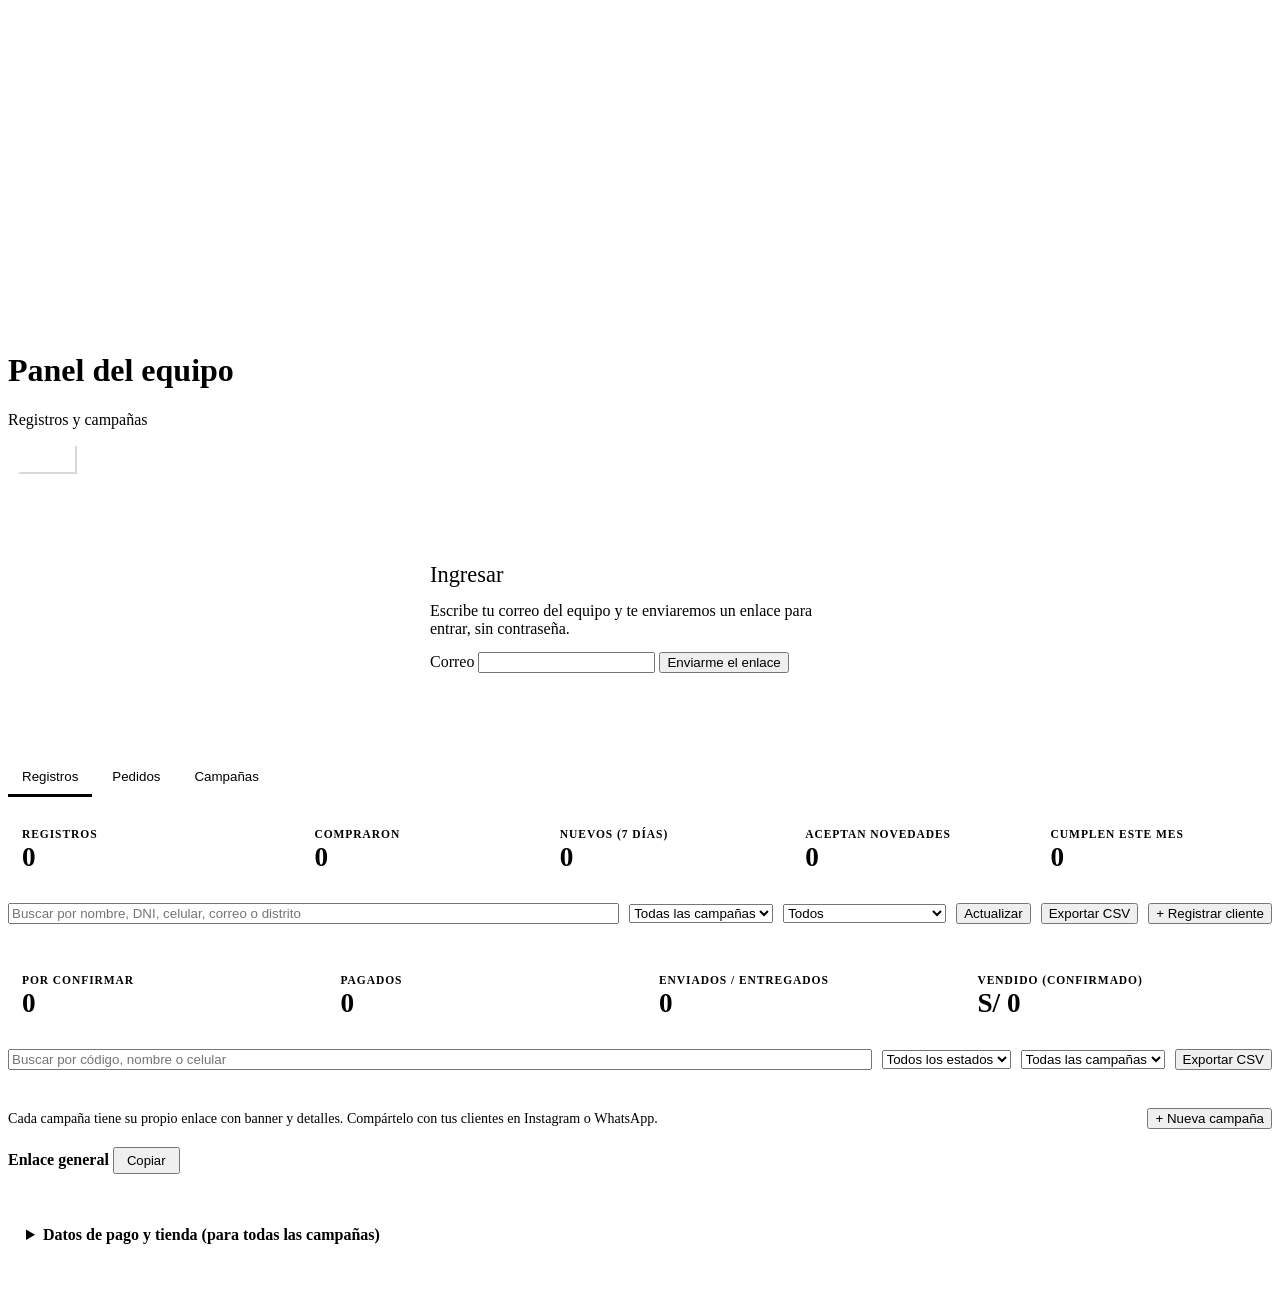
==== commit 89e67d27: "Formulario de compra: DNI, dirección de envío, regalo y comentario; sin color favorito Co-Authored-B" ====
--- a/web/equipo/index.html
+++ b/web/equipo/index.html
@@ -140,17 +140,16 @@
     <div id="p-registros" style="display:grid;gap:18px">
       <section class="summary" aria-label="Resumen">
         <div class="stat total"><span class="k" id="s-total-k">Registros</span><span class="v" id="s-total">0</span></div>
-        <div class="stat"><span class="k"><span class="dot" style="background:var(--borgona)"></span>Borgoña</span><span class="v" id="s-borgona">0</span></div>
-        <div class="stat"><span class="k"><span class="dot" style="background:var(--rose)"></span>Rosé</span><span class="v" id="s-rose">0</span></div>
-        <div class="stat"><span class="k"><span class="dot" style="background:var(--olivo)"></span>Olivo</span><span class="v" id="s-olivo">0</span></div>
-        <div class="stat"><span class="k"><span class="dot" style="background:var(--uva)"></span>Uva</span><span class="v" id="s-uva">0</span></div>
+        <div class="stat"><span class="k">Compraron</span><span class="v" id="s-compraron">0</span></div>
+        <div class="stat"><span class="k">Nuevos (7 días)</span><span class="v" id="s-nuevos">0</span></div>
+        <div class="stat"><span class="k">Aceptan novedades</span><span class="v" id="s-novedades">0</span></div>
+        <div class="stat"><span class="k">Cumplen este mes</span><span class="v" id="s-cumple">0</span></div>
       </section>
       <div class="toolbar">
-        <input id="q" class="search" type="search" placeholder="Buscar por nombre, celular, correo o Instagram" aria-label="Buscar">
+        <input id="q" class="search" type="search" placeholder="Buscar por nombre, DNI, celular, correo o distrito" aria-label="Buscar">
         <select id="f-campana" aria-label="Filtrar por campaña"><option value="">Todas las campañas</option></select>
-        <select id="f-color" aria-label="Filtrar por color">
-          <option value="">Todos los colores</option>
-          <option value="borgona">Borgoña</option><option value="rose">Rosé</option><option value="olivo">Olivo</option><option value="uva">Uva</option>
+        <select id="f-color" aria-label="Filtrar">
+          <option value="">Todos</option><option value="compraron">Solo los que compraron</option><option value="cumple">Cumplen este mes</option>
         </select>
         <button type="button" class="ghost" id="btn-refrescar">Actualizar</button>
         <button type="button" class="ghost" id="btn-export">Exportar CSV</button>
@@ -209,14 +208,17 @@
     <div class="field full"><label for="c-nombre">Nombre y apellido <span class="req">*</span></label><input id="c-nombre" required maxlength="120"></div>
     <div class="field"><label for="c-celular">Celular / WhatsApp</label><input id="c-celular" inputmode="tel" maxlength="30"></div>
     <div class="field"><label for="c-email">Correo</label><input id="c-email" type="email" maxlength="160"></div>
-    <div class="field"><label for="c-instagram">Instagram</label><input id="c-instagram" maxlength="60"></div>
-    <div class="field"><label for="c-ciudad">Ciudad / distrito</label><input id="c-ciudad" maxlength="120"></div>
+    <div class="field"><label for="c-dni">DNI</label><input id="c-dni" maxlength="15"></div>
+    <div class="field full"><label for="c-direccion">Dirección de envío</label><input id="c-direccion" maxlength="250"></div>
+    <div class="field full"><label for="c-referencia">Referencia</label><input id="c-referencia" maxlength="250"></div>
+    <div class="field"><label for="c-distrito">Distrito</label><input id="c-distrito" maxlength="80"></div>
+    <div class="field"><label for="c-provincia">Provincia o departamento</label><input id="c-provincia" maxlength="80"></div>
     <div class="field"><label for="c-cumple">Cumpleaños</label><input id="c-cumple" type="date"></div>
     <div class="field"><label for="c-canal">¿Cómo nos conoció?</label><select id="c-canal"></select></div>
     <div class="field full"><label for="c-campana">Campaña</label><select id="c-campana"></select></div>
-    <div class="field full"><span class="lbl">Color de agenda favorito</span><div class="pills" id="c-color"></div></div>
     <div class="field full"><span class="lbl">Productos que compró</span><div class="pills" id="c-productos"></div></div>
     <div class="field full"><label for="c-notas">Notas internas</label><textarea id="c-notas" maxlength="2000" placeholder="Pedidos especiales, preferencias, seguimiento…"></textarea></div>
+    <div class="field full"><label for="c-comentario">Comentario del cliente</label><textarea id="c-comentario" maxlength="1000"></textarea></div>
     <div class="readonly-box" id="c-meta" hidden></div>
     <p class="form-error field full" id="c-error" hidden></p>
     <div class="dlg-foot">
@@ -296,7 +298,6 @@
 
 // ---------- Opciones de formularios ----------
 $("#c-canal").innerHTML = '<option value="">Sin indicar</option>' + CANALES.map((c) => `<option>${c}</option>`).join("");
-$("#c-color").innerHTML = Object.entries(COLORES).map(([k, [n, c]]) => `<label><input type="radio" name="ccolor" value="${k}"><span class="dot" style="background:${c}"></span>${n}</label>`).join("") + '<label><input type="radio" name="ccolor" value=""> Sin indicar</label>';
 $("#c-productos").innerHTML = PRODUCTOS.map((p, i) => `<label><input type="checkbox" id="c-prod-${i}" value="${p}">${p}</label>`).join("");
 $("#link-general").textContent = " " + ORIGEN + "/";
 
@@ -365,22 +366,28 @@
 $("#tab-campanas").addEventListener("click", () => tab("k"));
 
 // ---------- Registros ----------
+const cumpleMes = (c) => c.cumple && Number(c.cumple.slice(5, 7)) === new Date().getMonth() + 1;
+const compro = (c) => pedidos.some((p) => p.cliente_id === c.id && p.estado !== "cancelado") || (c.productos || []).length > 0;
 function filtrados() {
   const q = $("#q").value.trim().toLowerCase(), fk = $("#f-campana").value, fc = $("#f-color").value;
   return clientes.filter((c) =>
-    (!fk || (fk === "ninguna" ? !c.campana_id : c.campana_id === fk)) && (!fc || c.color === fc) &&
-    (!q || [c.nombre, c.celular, c.email, c.instagram, c.ciudad].some((x) => String(x || "").toLowerCase().includes(q))));
+    (!fk || (fk === "ninguna" ? !c.campana_id : c.campana_id === fk)) &&
+    (!fc || (fc === "compraron" ? compro(c) : cumpleMes(c))) &&
+    (!q || [c.nombre, c.dni, c.celular, c.email, c.distrito, c.provincia].some((x) => String(x || "").toLowerCase().includes(q))));
 }
 function renderClientes() {
   const fk = $("#f-campana").value;
   const base = clientes.filter((c) => !fk || (fk === "ninguna" ? !c.campana_id : c.campana_id === fk));
   $("#s-total").textContent = base.length;
   $("#s-total-k").textContent = fk ? "Registros en esta campaña" : "Registros en total";
-  for (const k of Object.keys(COLORES)) $("#s-" + k).textContent = base.filter((c) => c.color === k).length;
+  $("#s-compraron").textContent = base.filter(compro).length;
+  $("#s-nuevos").textContent = base.filter((c) => new Date(c.creado).getTime() > Date.now() - 7 * 864e5).length;
+  $("#s-novedades").textContent = base.filter((c) => c.acepta_novedades).length;
+  $("#s-cumple").textContent = base.filter(cumpleMes).length;
   const rows = filtrados(), list = $("#list"), cl = $("#count-line");
   if (!clientes.length) {
     cl.hidden = true;
-    list.innerHTML = `<div class="empty"><h2>Aún no hay registros</h2><p>Cuando alguien llene el formulario aparecerá aquí, con su campaña, color favorito y datos de contacto. Comparte el enlace desde la pestaña Campañas, o registra a alguien con “+ Registrar cliente”.</p></div>`;
+    list.innerHTML = `<div class="empty"><h2>Aún no hay registros</h2><p>Cuando alguien llene el formulario aparecerá aquí, con su campaña, datos de contacto y dirección de envío. Comparte el enlace desde la pestaña Campañas, o registra a alguien con “+ Registrar cliente”.</p></div>`;
     return;
   }
   cl.hidden = false;
@@ -389,14 +396,14 @@
   const hace7 = Date.now() - 7 * 864e5;
   const nombreCamp = Object.fromEntries(campanas.map((k) => [k.id, k.titulo]));
   list.innerHTML = rows.map((c) => {
-    const col = COLORES[c.color];
-    const contacto = [c.celular, c.instagram].filter(Boolean).map(esc).join(" · ") || "Sin contacto";
-    const lineas = [c.email, c.ciudad].filter(Boolean).map(esc).join(" · ");
+    const col = pedidos.some((p) => p.cliente_id === c.id) ? ["", "var(--accent)"] : null;
+    const contacto = [c.celular, c.dni ? "DNI " + c.dni : null].filter(Boolean).map(esc).join(" · ") || "Sin contacto";
+    const lineas = [c.email, [c.distrito, c.provincia].filter(Boolean).join(", ")].filter(Boolean).map(esc).join(" · ");
     const chips = [
       new Date(c.creado).getTime() > hace7 ? '<span class="chip new">Nuevo</span>' : "",
       ...pedidos.filter((p) => p.cliente_id === c.id).map((p) => `<span class="chip">🛍 #${esc(p.codigo)}</span>`),
       c.campana_id && nombreCamp[c.campana_id] ? `<span class="chip">${esc(nombreCamp[c.campana_id])}</span>` : "",
-      col ? `<span class="chip"><span class="dot" style="background:${col[1]};width:8px;height:8px"></span>${col[0]}</span>` : "",
+      c.comentario ? '<span class="chip">💬 Comentario</span>' : "",
       ...(c.productos || []).map((p) => `<span class="chip">${esc(p)}</span>`),
     ].join("");
     return `<article class="card">
@@ -415,9 +422,8 @@
 function abrirCliente(c) {
   editCliente = c; confirmar = false;
   $("#dc-title").textContent = c ? c.nombre : "Registrar cliente";
-  for (const k of ["nombre", "celular", "email", "instagram", "ciudad", "cumple", "canal", "notas"]) $("#c-" + k).value = c?.[k] || "";
+  for (const k of ["nombre", "celular", "email", "dni", "direccion", "referencia", "distrito", "provincia", "cumple", "canal", "notas", "comentario"]) $("#c-" + k).value = c?.[k] || "";
   $("#c-campana").value = c?.campana_id || ($("#f-campana").value !== "ninguna" ? $("#f-campana").value : "");
-  const r = document.querySelector(`#c-color input[value="${c?.color || ""}"]`); if (r) r.checked = true;
   document.querySelectorAll("#c-productos input").forEach((i) => (i.checked = (c?.productos || []).includes(i.value)));
   $("#c-meta").hidden = !c;
   if (c) $("#c-meta").textContent = `${c.origen === "formulario" ? "Se registró por el formulario" : "Registrado por el equipo"} el ${fecha(c.creado, { day: "numeric", month: "long", year: "numeric" })}. Novedades: ${c.acepta_novedades ? "sí acepta" : "no acepta"}. Uso de datos: ${c.acepta_datos ? "autorizado" : "no indicado"}.`;
@@ -429,9 +435,9 @@
   const err = $("#c-error"), nombre = v("c-nombre");
   if (!nombre || nombre.length < 2) { err.textContent = "Escribe el nombre del cliente."; err.hidden = false; return; }
   const fila = {
-    nombre, celular: v("c-celular"), email: v("c-email"), instagram: v("c-instagram"), ciudad: v("c-ciudad"),
+    nombre, celular: v("c-celular"), email: v("c-email"), dni: v("c-dni"), direccion: v("c-direccion"), referencia: v("c-referencia"),
+    distrito: v("c-distrito"), provincia: v("c-provincia"), comentario: v("c-comentario"),
     cumple: v("c-cumple"), canal: v("c-canal"), notas: v("c-notas"), campana_id: v("c-campana"),
-    color: document.querySelector("#c-color input:checked")?.value || null,
     productos: [...document.querySelectorAll("#c-productos input:checked")].map((i) => i.value),
   };
   $("#c-guardar").disabled = true;
@@ -453,8 +459,8 @@
   const rows = filtrados();
   const nombreCamp = Object.fromEntries(campanas.map((k) => [k.id, k.titulo]));
   const cols = [["Fecha", (c) => c.creado.slice(0, 10)], ["Nombre", (c) => c.nombre], ["Celular", (c) => c.celular], ["Correo", (c) => c.email],
-    ["Instagram", (c) => c.instagram], ["Ciudad", (c) => c.ciudad], ["Cumpleaños", (c) => c.cumple], ["Cómo nos conoció", (c) => c.canal],
-    ["Color", (c) => COLORES[c.color]?.[0]], ["Campaña", (c) => nombreCamp[c.campana_id]], ["Productos", (c) => (c.productos || []).join("; ")],
+    ["DNI", (c) => c.dni], ["Dirección", (c) => c.direccion], ["Referencia", (c) => c.referencia], ["Distrito", (c) => c.distrito], ["Provincia", (c) => c.provincia],
+    ["Cumpleaños", (c) => c.cumple], ["Cómo nos conoció", (c) => c.canal], ["Comentario", (c) => c.comentario], ["Campaña", (c) => nombreCamp[c.campana_id]], ["Productos", (c) => (c.productos || []).join("; ")],
     ["Acepta novedades", (c) => (c.acepta_novedades ? "Sí" : "No")], ["Origen", (c) => c.origen], ["Notas", (c) => c.notas]];
   const cell = (x) => `"${String(x ?? "").replace(/"/g, '""')}"`;
   const csv = "﻿" + [cols.map((c) => cell(c[0])).join(",")].concat(rows.map((r) => cols.map((c) => cell(c[1](r))).join(","))).join("\r\n");
@@ -611,7 +617,7 @@
   const q = $("#pq").value.trim().toLowerCase(), fe = $("#pf-estado").value, fk = $("#pf-campana").value;
   const cli = Object.fromEntries(clientes.map((c) => [c.id, c]));
   return pedidos.filter((p) => (!fe || p.estado === fe) && (!fk || p.campana_id === fk) &&
-    (!q || [p.codigo, cli[p.cliente_id]?.nombre, cli[p.cliente_id]?.celular].some((x) => String(x || "").toLowerCase().includes(q))));
+    (!q || [p.codigo, cli[p.cliente_id]?.nombre, cli[p.cliente_id]?.celular, cli[p.cliente_id]?.dni].some((x) => String(x || "").toLowerCase().includes(q))));
 }
 function renderPedidos() {
   const pend = pedidos.filter((p) => p.estado === "por_confirmar").length;
@@ -632,7 +638,10 @@
       <div style="min-width:0"><div class="cod">#${esc(p.codigo)}</div><div class="name">${esc(c.nombre || "Cliente eliminado")}</div>
         <div class="sub">${esc(c.celular || "")}${wa ? ` · <a href="${wa}" target="_blank" rel="noopener">WhatsApp</a>` : ""}</div>
         <div class="sub">${fecha(p.creado, { day: "numeric", month: "short" })} · ${p.metodo === "plin" ? "Plin" : "Yape"}${camp[p.campana_id] ? " · " + esc(camp[p.campana_id]) : ""}</div></div>
-      <div style="min-width:0"><div class="items">${(p.items || []).map((l) => esc(lineaTxt(l))).join("<br>")}</div><div class="monto">${soles(p.total)}</div></div>
+      <div style="min-width:0"><div class="items">${(p.items || []).map((l) => esc(lineaTxt(l))).join("<br>")}</div><div class="monto">${soles(p.total)}</div>
+        <div class="sub">📦 ${esc([c.direccion, c.distrito, c.provincia].filter(Boolean).join(", ") || "Sin dirección")}${c.referencia ? " · Ref: " + esc(c.referencia) : ""}${c.dni ? " · DNI " + esc(c.dni) : ""}</div>
+        ${p.es_regalo ? `<div class="sub">🎁 <strong>Regalo</strong>${p.regalo_para ? ": " + esc(p.regalo_para) : ""}</div>` : ""}
+        ${p.comentario ? `<div class="sub">💬 ${esc(p.comentario)}</div>` : ""}</div>
       <div class="actions" style="flex-direction:column;align-items:stretch">
         <select data-estado="${p.id}" aria-label="Estado del pedido ${esc(p.codigo)}">${Object.entries(ESTADOS).map(([k, n]) => `<option value="${k}" ${k === p.estado ? "selected" : ""}>${n}</option>`).join("")}</select>
         <button type="button" data-comp="${p.id}">Ver comprobante</button>
@@ -661,7 +670,10 @@
 $("#btn-export-ped").addEventListener("click", () => {
   const cli = Object.fromEntries(clientes.map((c) => [c.id, c])), camp = Object.fromEntries(campanas.map((k) => [k.id, k.titulo]));
   const cols = [["Fecha", (p) => p.creado.slice(0, 10)], ["Código", (p) => p.codigo], ["Cliente", (p) => cli[p.cliente_id]?.nombre], ["Celular", (p) => cli[p.cliente_id]?.celular],
+    ["DNI", (p) => cli[p.cliente_id]?.dni], ["Dirección", (p) => cli[p.cliente_id]?.direccion], ["Referencia", (p) => cli[p.cliente_id]?.referencia],
+    ["Distrito", (p) => cli[p.cliente_id]?.distrito], ["Provincia", (p) => cli[p.cliente_id]?.provincia],
     ["Productos", (p) => (p.items || []).map(lineaTxt).join("; ")], ["Total", (p) => Number(p.total).toFixed(2)], ["Método", (p) => p.metodo],
+    ["Regalo", (p) => (p.es_regalo ? "Sí" + (p.regalo_para ? ": " + p.regalo_para : "") : "No")], ["Comentario", (p) => p.comentario],
     ["Estado", (p) => ESTADOS[p.estado]], ["Campaña", (p) => camp[p.campana_id]]];
   const cell = (x) => `"${String(x ?? "").replace(/"/g, '""')}"`;
   const csv = "﻿" + [cols.map((c) => cell(c[0])).join(",")].concat(pedidosFiltrados().map((r) => cols.map((c) => cell(c[1](r))).join(","))).join("\r\n");
